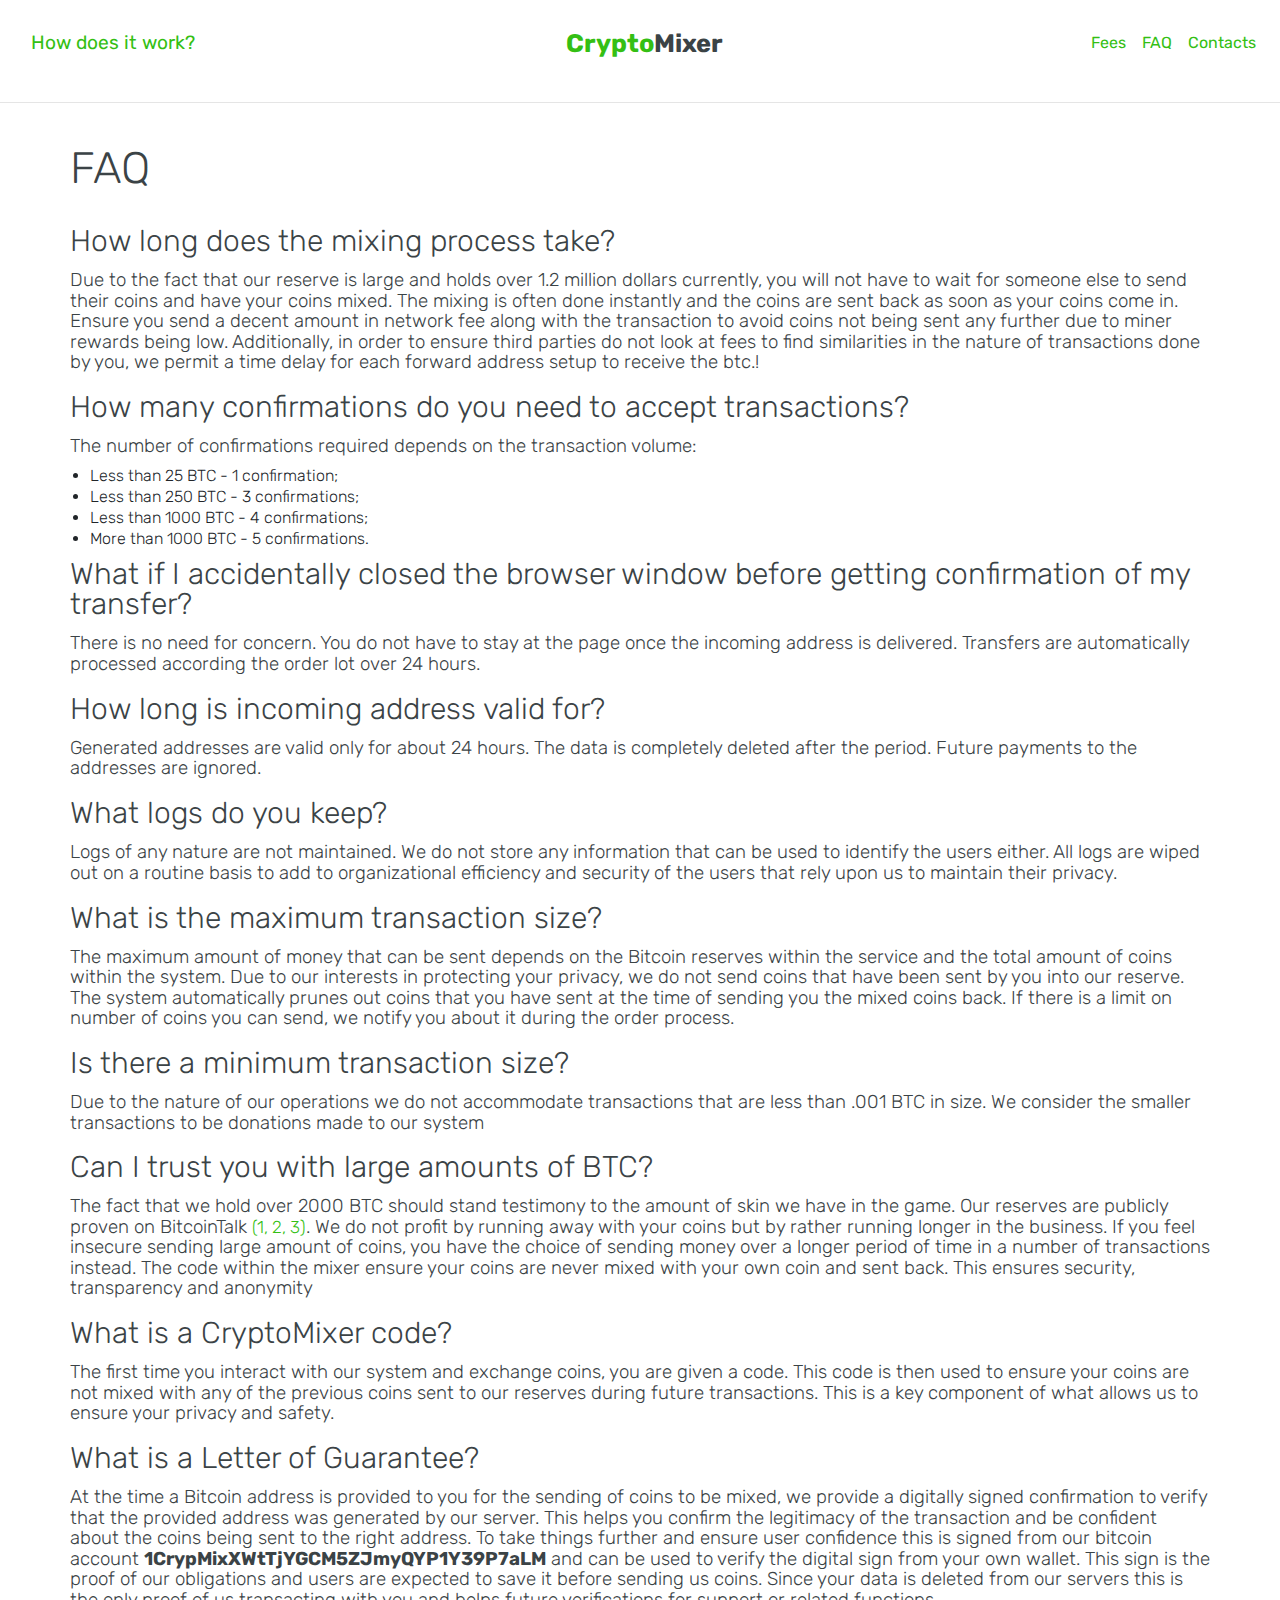
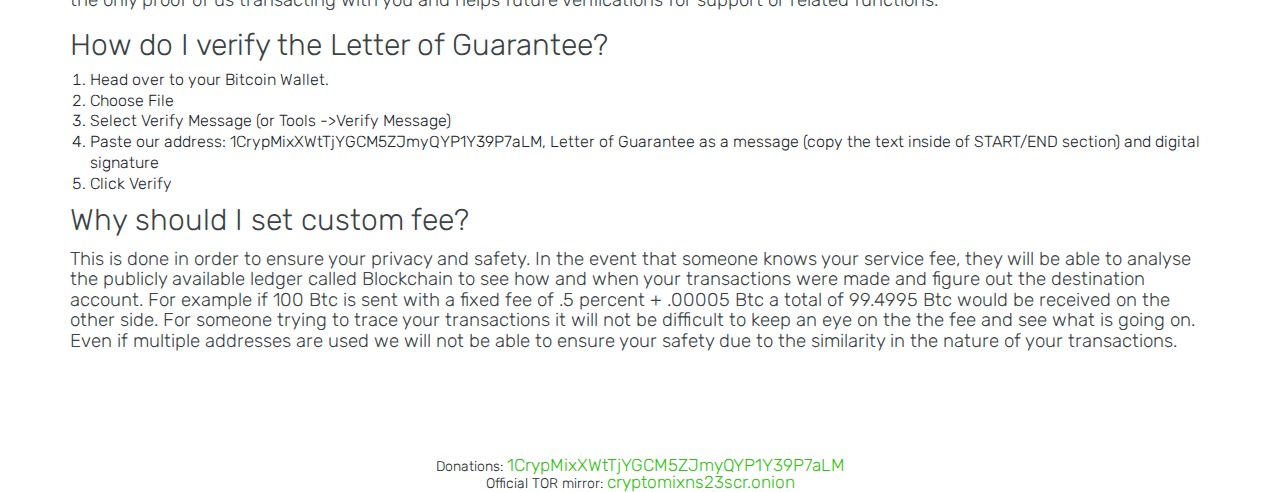
==== faq.html @ e3369b70 "bitcoin" ====
<!DOCTYPE html>
<html lang="en">
<head>
  <meta charset="UTF-8">
  <meta name="viewport" content="width=device-width, initial-scale=1.0">
  <meta http-equiv="X-UA-Compatible" content="ie=edge">
  <title>Bitcoin Mixer</title>
  <!--favicon-icon-->
  <link rel="shortcut icon" href="img/favicon.ico" type="image/x-icon">
<!--font-Awasome-->
<link rel="stylesheet" href="css/font-awesome.min.css">
  <!-- bootstrap style -->
  <link rel="stylesheet" href="css/bootstrap.min.css">
 <!-- My Custom css stylesheet -->
 <link rel="stylesheet" href="css/style.css">
</head>
<body>
    <nav class="navbar navbar-expand-lg navbar-white bg-white py-2 ">
        <div class="col-lg-5 header-tittle">
          <a href="#" class="d-none d-lg-block">How does it work?</a>
        </div>
        <div class="col-lg-2 col-sm-12 my-header">
          <a class="navbar-brand " href="index.html"><span class="green">Crypto</span><span>Mixer</span></a>
          <button class="navbar-toggler" type="button" data-toggle="collapse" data-target="#navbarNab">
            <span> <i class="fa fa-bars"></i></span>
        </button>
        </div>
          <div class=" collapse navbar-collapse" id="navbarNab">
            <hr>
            <ul class="navbar-nav">
              <li class="nav-item why">
                <a class="nav-link" href="how.html">How does it work? </a>
              </li>
              <li class="nav-item why">
                <a class="nav-link" href="why.html">Why should I mix my coins</a>
              </li>
              <li class="nav-item ">
                <a class="nav-link" href="fee.html">Fees</a>
              </li>
              <li class="nav-item">
                <a class="nav-link" href="faq.html">FAQ</a>
              </li>
              <li class="nav-item">
                <a class="nav-link" href="#">Contacts</a>
              </li>
            </ul>
          </div>
      </nav>
<hr>    
  <!-- Why-Page-Header-Section -->
<div id="why-page-header">
    <div class="container width">
        <div class="row">
            <h1 class="heading">FAQ</h1>
            
            <div class="tittlee">
                <h2> How long does the mixing process take?</h2>
                <p class="seo1">
                    Due to the fact that our reserve is large and holds over 1.2 million dollars currently, you will not have to wait for someone else to send their coins and have your coins mixed. The mixing is often done instantly and the coins are sent back as soon as your coins come in. Ensure you send a decent amount in network fee along with the transaction to avoid coins not being sent any further due to miner rewards being low. Additionally, in order to ensure third parties do not look at fees to find similarities in the nature of transactions done by you, we permit a time delay for each forward address setup to receive the btc.!
                </p>
            </div>
            <div class="tittlee">
                <h2> How many confirmations do you need to accept transactions?</h2>
                <p class="seo1">
                    The number of confirmations required depends on the transaction volume: 
                </p>
                <div class="ul">
                    <ul class="">
                        <li>Less than 25 BTC - 1 confirmation;</li>
                        <li>Less than 250 BTC - 3 confirmations;</li>
                        <li>Less than 1000 BTC - 4 confirmations;</li>
                        <li>More than 1000 BTC - 5 confirmations.</li>
                    </ul>
                </div>
            </div>
            <div class="tittlee">
                <h2>What if I accidentally closed the browser window before getting confirmation of my transfer?</h2>
                <p class="seo1">
                    There is no need for concern. You do not have to stay at the page once the incoming address is delivered. Transfers are automatically processed according the order lot over 24 hours. 
                </p>
            </div>
            <div class="tittlee">
                <h2>How long is incoming address valid for?</h2>
                <p class="seo1">
                    Generated addresses are valid only for about 24 hours. The data is completely deleted after the period. Future payments to the addresses are ignored.
                </p>
            </div>
            <div class="tittlee">
                <h2>What logs do you keep?</h2>
                <p class="seo1">
                    Logs of any nature are not maintained. We do not store any information that can be used to identify the users either. All logs are wiped out on a routine basis to add to organizational efficiency and security of the users that rely upon us to maintain their privacy.
                </p>
            </div>
            <div class="tittlee">
                <h2>What is the maximum transaction size?</h2>
                <p class="seo1">
                    The maximum amount of money that can be sent depends on the Bitcoin reserves within the service and the total amount of coins within the system. Due to our interests in protecting your privacy, we do not send coins that have been sent by you into our reserve. The system automatically prunes out coins that you have sent at the time of sending you the mixed coins back. If there is a limit on number of coins you can send, we notify you about it during the order process.
                </p>
            </div>
            <div class="tittlee">
                <h2>Is there a minimum transaction size?</h2>
                <p class="seo1">
                    Due to the nature of our operations we do not accommodate transactions that are less than .001 BTC in size. We consider the smaller transactions to be donations made to our system
                </p>
            </div>
            <div class="tittlee">
                <h2>Can I trust you with large amounts of BTC?</h2>
                <p class="seo1">
                    The fact that we hold over 2000 BTC should stand testimony to the amount of skin we have in the game. Our reserves are publicly proven on BitcoinTalk <a href="" class="link">(1, 2, 3)</a>. We do not profit by running away with your coins but by rather running longer in the business. If you feel insecure sending large amount of coins, you have the choice of sending money over a longer period of time in a number of transactions instead. The code within the mixer ensure your coins are never mixed with your own coin and sent back. This ensures security, transparency and anonymity
                </p>
            </div>
            <div class="tittlee">
                <h2>What is a CryptoMixer code?</h2>
                <p class="seo1">
                    The first time you interact with our system and exchange coins, you are given a code. This code is then used to ensure your coins are not mixed with any of the previous coins sent to our reserves during future transactions. This is a key component of what allows us to ensure your privacy and safety.
                </p>
            </div>
            <div class="tittlee">
                <h2>What is a Letter of Guarantee?</h2>
                <p class="seo1">
                    At the time a Bitcoin address is provided to you for the sending of coins to be mixed, we provide a digitally signed confirmation to verify that the provided address was generated by our server. This helps you confirm the legitimacy of the transaction and be confident about the coins being sent to the right address. To take things further and ensure user confidence this is signed from our bitcoin account <span class="font-weight-bold">1CrypMixXWtTjYGCM5ZJmyQYP1Y39P7aLM</span> and can be used to verify the digital sign from your own wallet. This sign is the proof of our obligations and users are expected to save it before sending us coins. Since your data is deleted from our servers this is the only proof of us transacting with you and helps future verifications for support or related functions.
                </p>
            </div>
            <div class="tittlee">
                <h2>How do I verify the Letter of Guarantee?</h2>
                <div class="one">
                    <ol>
                        <li>Head over to your Bitcoin Wallet.</li>
                        <li>Choose File</li>
                        <li>Select Verify Message (or Tools ->Verify Message)</li>
                        <li>Paste our address: 1CrypMixXWtTjYGCM5ZJmyQYP1Y39P7aLM, Letter of Guarantee as a message (copy the text inside of START/END section) and digital signature</li>
                        <li>Click Verify</li>
                    </ol>
                </div>
            </div>
            <div class="tittlee">
                <h2>Why should I set custom fee?</h2>
                <p class="seo1">
                    This is done in order to ensure your privacy and safety. In the event that someone knows your service fee, they will be able to analyse the publicly available ledger called Blockchain to see how and when your transactions were made and figure out the destination account. For example if 100 Btc is sent with a fixed fee of .5 percent + .00005 Btc a total of 99.4995 Btc would be received on the other side. For someone trying to trace your transactions it will not be difficult to keep an eye on the the fee and see what is going on. Even if multiple addresses are used we will not be able to ensure your safety due to the similarity in the nature of your transactions.
                </p>
            </div>
        </div>

    </div>
</div>

<!-- Main Container Start -->







 <!-- end of container -->
 <footer class="text-center px-2 mt-5 pt-5">
   <p class="footer-3">Donations: <a href="" class="link">1CrypMixXWtTjYGCM5ZJmyQYP1Y39P7aLM</a></p>
   <p class="footer-3">Official TOR mirror: <a href="" class="link">cryptomixns23scr.onion</a></p>
 </footer>













  <!-- bootstrap javascript style -->
  <script src="https://code.jquery.com/jquery-3.5.1.slim.min.js" integrity="sha384-DfXdz2htPH0lsSSs5nCTpuj/zy4C+OGpamoFVy38MVBnE+IbbVYUew+OrCXaRkfj" crossorigin="anonymous"></script>
  <script src="https://cdn.jsdelivr.net/npm/popper.js@1.16.1/dist/umd/popper.min.js" integrity="sha384-9/reFTGAW83EW2RDu2S0VKaIzap3H66lZH81PoYlFhbGU+6BZp6G7niu735Sk7lN" crossorigin="anonymous"></script>
  <script src="https://stackpath.bootstrapcdn.com/bootstrap/4.5.2/js/bootstrap.min.js" integrity="sha384-B4gt1jrGC7Jh4AgTPSdUtOBvfO8shuf57BaghqFfPlYxofvL8/KUEfYiJOMMV+rV" crossorigin="anonymous"></script>
</body>
</html>
---- css/style.css ----
@import url("https://fonts.googleapis.com/css2?family=Rubik:ital,wght@0,300;0,400;0,500;0,700;0,900;1,300;1,400;1,500;1,700;1,900&display=swap");
html, body, div, span, applet, object, iframe,
h1, h2, h3, h4, h5, h6, p, blockquote, pre,
a, abbr, acronym, address, big, cite, code,
del, dfn, em, img, ins, kbd, q, s, samp,
small, strike, strong, sub, sup, tt, var,
b, u, i, center,
dl, dt, dd, ol, ul, li,
fieldset, form, label, legend,
table, caption, tbody, tfoot, thead, tr, th, td,
article, aside, canvas, details, embed,
figure, figcaption, footer, header, hgroup,
menu, nav, output, ruby, section, summary,
time, mark, audio, video {
  margin: 0;
  padding: 0;
  border: 0;
  font-size: 100%;
  font: inherit;
  vertical-align: baseline; }

/* HTML5 display-role reset for older browsers */
article, aside, details, figcaption, figure,
footer, header, hgroup, menu, nav, section {
  display: block; }

body {
  line-height: 1; }

ol, ul {
  list-style: none; }

blockquote, q {
  quotes: none; }

blockquote:before, blockquote:after,
q:before, q:after {
  content: '';
  content: none; }

table {
  border-collapse: collapse;
  border-spacing: 0; }

#why-page-header .seo1 {
  color: #3b4346;
  font-size: 14pt;
  margin-bottom: 7pt;
  margin-top: 14px;
  line-height: 1.1;
  font-weight: 300 !important; }

.tittlee h2 {
  margin-top: 10px;
  margin-bottom: 10px;
  color: #3b4346;
  font-weight: 300;
  font-size: 30px; }

.ul ul {
  list-style-type: disc;
  padding-left: 20px; }
  .ul ul li {
    font-size: 12pt;
    font-weight: 300;
    line-height: 1.3; }

.one ol {
  list-style-type: one;
  padding-left: 20px; }
  .one ol li {
    font-size: 12pt;
    font-weight: 300;
    line-height: 1.3; }

html, body, div, span, applet, object, iframe,
h1, h2, h3, h4, h5, h6, p, blockquote, pre,
a, abbr, acronym, address, big, cite, code,
del, dfn, em, img, ins, kbd, q, s, samp,
small, strike, strong, sub, sup, tt, var,
b, u, i, center,
dl, dt, dd, ol, ul, li,
fieldset, form, label, legend,
table, caption, tbody, tfoot, thead, tr, th, td,
article, aside, canvas, details, embed,
figure, figcaption, footer, header, hgroup,
menu, nav, output, ruby, section, summary,
time, mark, audio, video {
  margin: 0;
  padding: 0;
  border: 0;
  font-size: 100%;
  font: inherit;
  vertical-align: baseline; }

/* HTML5 display-role reset for older browsers */
article, aside, details, figcaption, figure,
footer, header, hgroup, menu, nav, section {
  display: block; }

body {
  line-height: 1; }

blockquote, q {
  quotes: none; }

blockquote:before, blockquote:after,
q:before, q:after {
  content: '';
  content: none; }

table {
  border-collapse: collapse;
  border-spacing: 0; }

body {
  font-family: 'Rubik';
  font-size: 14px;
  font-weight: 300; }

.link {
  color: #34bf14; }

/* Navbar Start */
.navbar {
  font-size: 1.2rem;
  font-weight: 400;
  line-height: 50px;
  position: relative;
  text-align: right; }

.fa {
  color: #888;
  border-radius: 5px;
  padding: 5px 20px;
  transition: .5s; }

.fa:hover {
  background: rgba(228, 207, 207, 0.5); }

button:focus {
  outline: 0px dotted; }

.my-header button {
  position: absolute;
  right: 0;
  margin-top: 0;
  margin-bottom: 0;
  top: 20%;
  font-size: 25px; }

.navbar-brand {
  position: relative;
  font-weight: bold;
  color: #3b4346;
  font-size: 19pt;
  float: none;
  display: block;
  text-align: center;
  padding: 10px 15px; }

.navbar-brand .green {
  color: #34bf14;
  font-weight: bold; }

.navbar-brand span {
  color: #3b4346;
  font-weight: bold; }

.header-tittle {
  text-align: left; }

.header-tittle a {
  color: #34bf14; }

.nav-link {
  color: #34bf14;
  font-size: 12pt;
  padding: 0; }

a:hover {
  text-decoration: none;
  color: #3b4346; }

.why {
  display: none; }

/* Navbar End */
/* Heading-section-Start */
.heading {
  font-size: 33pt;
  text-align: center;
  color: #3b4346;
  font-weight: 300;
  margin: 20pt 0 20pt; }

.heading-tittle {
  font-weight: bold;
  font-size: 12pt;
  margin-bottom: 20pt;
  color: #3b4346; }

.heading-tittle a {
  color: #34bf14; }

.discription {
  font-weight: 300;
  font-size: 12pt;
  margin-bottom: 15pt;
  line-height: 1.5;
  font-size: 13pt; }

.discription a {
  color: #34bf14; }

.link {
  color: #34bf14;
  font-size: 13pt; }

.my-btn {
  background-color: #34bf14;
  padding: 1.1rem 3rem;
  font-size: 1.2rem;
  border-radius: 50px;
  text-transform: uppercase;
  transition: .5s; }

.my-btn:hover {
  background-color: #3b4346; }

.tittle1 {
  font-size: 24px;
  color: #3b4346;
  font-weight: 300;
  margin-top: 20px;
  margin-bottom: 10px; }

.seo {
  margin: 0 0 10px;
  color: #3b4346;
  font-size: 10pt !important;
  margin-bottom: 10pt !important;
  font-weight: 300; }

.seo1 {
  color: #3b4346;
  font-weight: bold;
  font-size: 12pt;
  margin-bottom: 7pt;
  margin-top: 14px; }

.august {
  color: #3b4346;
  font-weight: 500;
  font-size: 12pt;
  margin-bottom: 7pt;
  margin-top: 14px; }

.my-content li {
  font-size: 10pt !important;
  margin-bottom: 5px; }

.my-content li::before {
  content: '';
  display: inline-block;
  height: 11px;
  background-image: url("../img/check.svg");
  background-size: contain;
  background-repeat: no-repeat;
  padding-left: 18px; }

.strong {
  color: #3b4346;
  font-weight: 500;
  font-size: 12pt;
  margin-bottom: 7pt;
  margin-top: 14px; }

.strong::before {
  content: '';
  display: inline-block;
  height: 11px;
  background-image: url("../img/check.svg");
  background-size: contain;
  background-repeat: no-repeat;
  padding-left: 18px; }

/* Footer-Section */
.footer-p {
  color: #adb1b6; }

/*Heading Section End */
@media (max-width: 992px) {
  .why {
    display: block; } }
@media (max-width: 768px) {
  .heading {
    font-size: 25pt; } }

/*# sourceMappingURL=style.css.map */
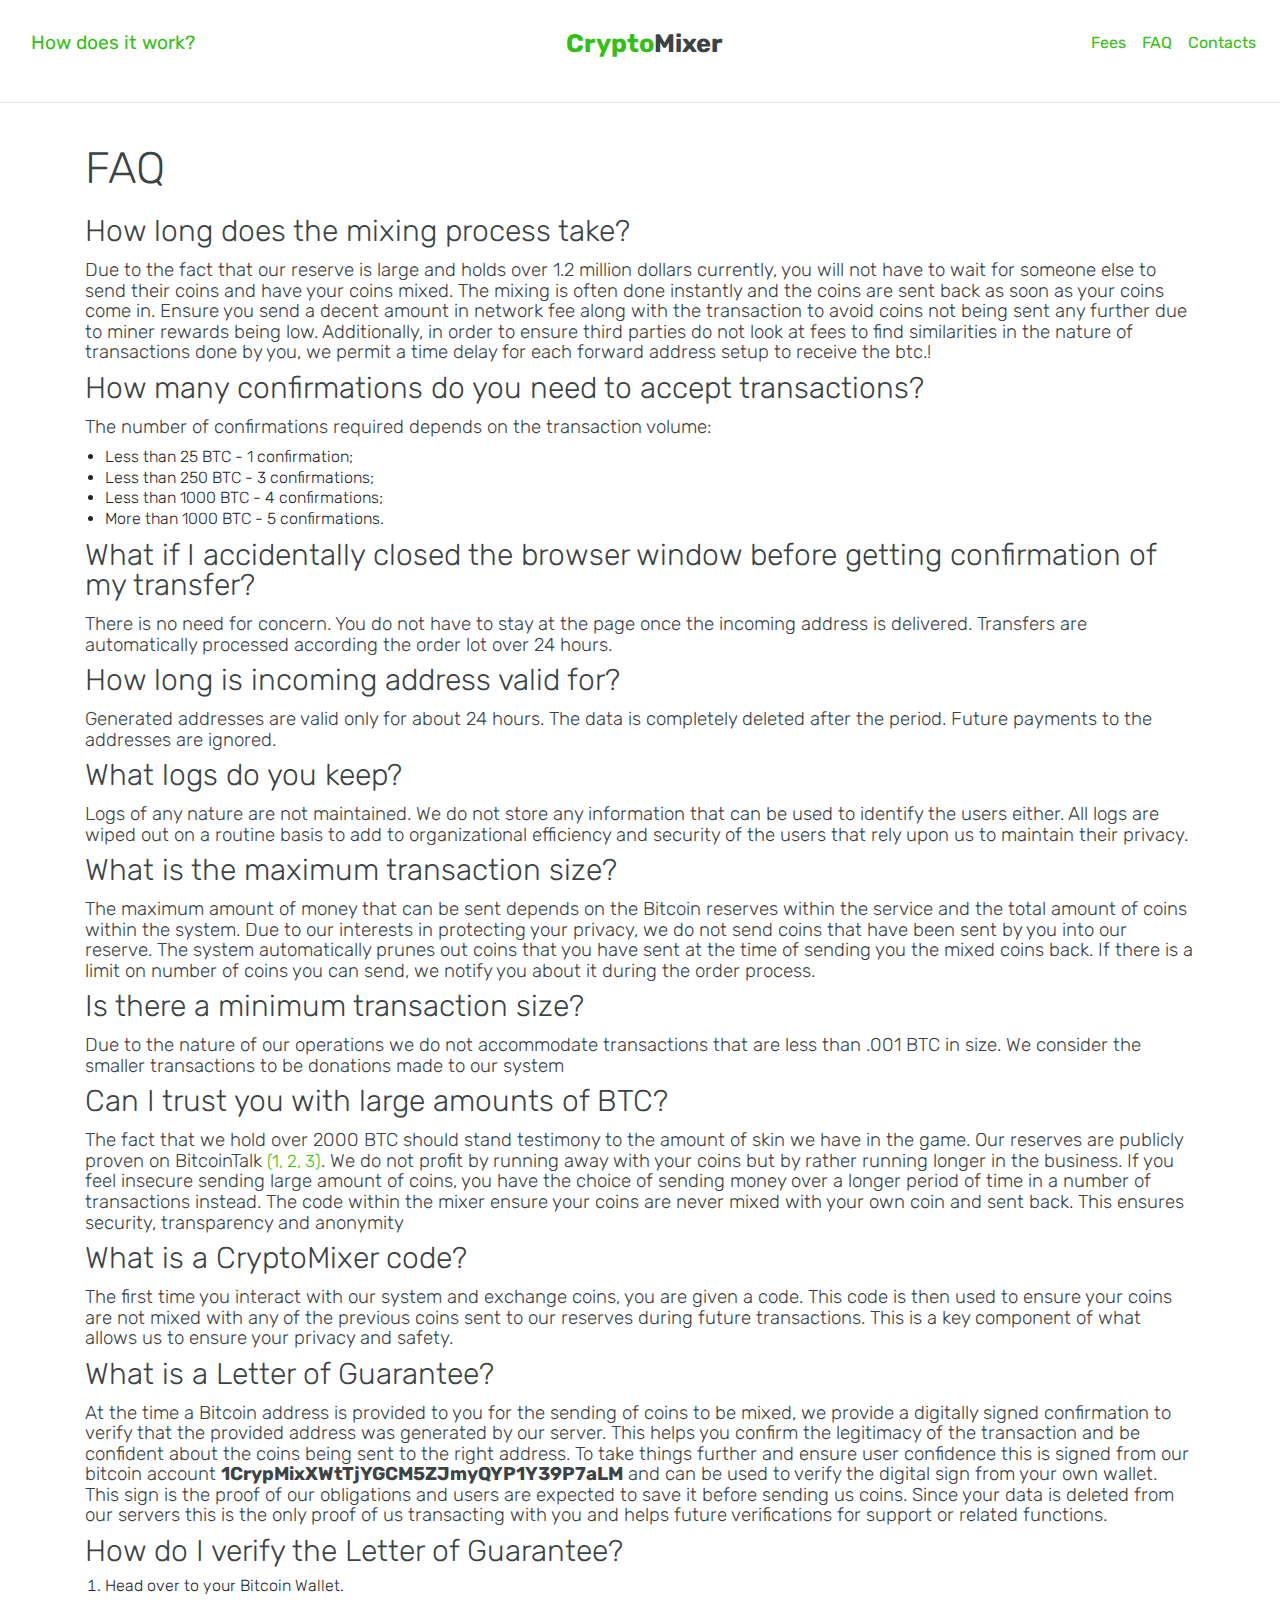
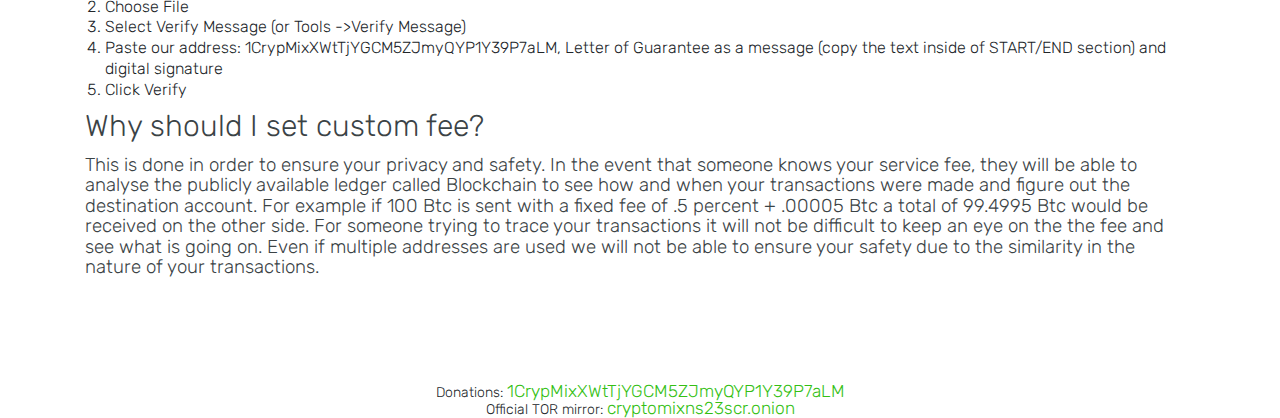
==== commit b4c33b08: "Update faq.html" ====
--- a/faq.html
+++ b/faq.html
@@ -51,93 +51,94 @@
 <div id="why-page-header">
     <div class="container width">
         <div class="row">
-            <h1 class="heading">FAQ</h1>
-            
-            <div class="tittlee">
-                <h2> How long does the mixing process take?</h2>
-                <p class="seo1">
-                    Due to the fact that our reserve is large and holds over 1.2 million dollars currently, you will not have to wait for someone else to send their coins and have your coins mixed. The mixing is often done instantly and the coins are sent back as soon as your coins come in. Ensure you send a decent amount in network fee along with the transaction to avoid coins not being sent any further due to miner rewards being low. Additionally, in order to ensure third parties do not look at fees to find similarities in the nature of transactions done by you, we permit a time delay for each forward address setup to receive the btc.!
-                </p>
-            </div>
-            <div class="tittlee">
-                <h2> How many confirmations do you need to accept transactions?</h2>
-                <p class="seo1">
-                    The number of confirmations required depends on the transaction volume: 
-                </p>
-                <div class="ul">
-                    <ul class="">
-                        <li>Less than 25 BTC - 1 confirmation;</li>
-                        <li>Less than 250 BTC - 3 confirmations;</li>
-                        <li>Less than 1000 BTC - 4 confirmations;</li>
-                        <li>More than 1000 BTC - 5 confirmations.</li>
-                    </ul>
+            <div class="col">
+                <h1 class="heading text-left">FAQ</h1>
+                <div class="tittlee">
+                    <h2> How long does the mixing process take?</h2>
+                    <p class="seo1">
+                        Due to the fact that our reserve is large and holds over 1.2 million dollars currently, you will not have to wait for someone else to send their coins and have your coins mixed. The mixing is often done instantly and the coins are sent back as soon as your coins come in. Ensure you send a decent amount in network fee along with the transaction to avoid coins not being sent any further due to miner rewards being low. Additionally, in order to ensure third parties do not look at fees to find similarities in the nature of transactions done by you, we permit a time delay for each forward address setup to receive the btc.!
+                    </p>
                 </div>
-            </div>
-            <div class="tittlee">
-                <h2>What if I accidentally closed the browser window before getting confirmation of my transfer?</h2>
-                <p class="seo1">
-                    There is no need for concern. You do not have to stay at the page once the incoming address is delivered. Transfers are automatically processed according the order lot over 24 hours. 
-                </p>
-            </div>
-            <div class="tittlee">
-                <h2>How long is incoming address valid for?</h2>
-                <p class="seo1">
-                    Generated addresses are valid only for about 24 hours. The data is completely deleted after the period. Future payments to the addresses are ignored.
-                </p>
-            </div>
-            <div class="tittlee">
-                <h2>What logs do you keep?</h2>
-                <p class="seo1">
-                    Logs of any nature are not maintained. We do not store any information that can be used to identify the users either. All logs are wiped out on a routine basis to add to organizational efficiency and security of the users that rely upon us to maintain their privacy.
-                </p>
-            </div>
-            <div class="tittlee">
-                <h2>What is the maximum transaction size?</h2>
-                <p class="seo1">
-                    The maximum amount of money that can be sent depends on the Bitcoin reserves within the service and the total amount of coins within the system. Due to our interests in protecting your privacy, we do not send coins that have been sent by you into our reserve. The system automatically prunes out coins that you have sent at the time of sending you the mixed coins back. If there is a limit on number of coins you can send, we notify you about it during the order process.
-                </p>
-            </div>
-            <div class="tittlee">
-                <h2>Is there a minimum transaction size?</h2>
-                <p class="seo1">
-                    Due to the nature of our operations we do not accommodate transactions that are less than .001 BTC in size. We consider the smaller transactions to be donations made to our system
-                </p>
-            </div>
-            <div class="tittlee">
-                <h2>Can I trust you with large amounts of BTC?</h2>
-                <p class="seo1">
-                    The fact that we hold over 2000 BTC should stand testimony to the amount of skin we have in the game. Our reserves are publicly proven on BitcoinTalk <a href="" class="link">(1, 2, 3)</a>. We do not profit by running away with your coins but by rather running longer in the business. If you feel insecure sending large amount of coins, you have the choice of sending money over a longer period of time in a number of transactions instead. The code within the mixer ensure your coins are never mixed with your own coin and sent back. This ensures security, transparency and anonymity
-                </p>
-            </div>
-            <div class="tittlee">
-                <h2>What is a CryptoMixer code?</h2>
-                <p class="seo1">
-                    The first time you interact with our system and exchange coins, you are given a code. This code is then used to ensure your coins are not mixed with any of the previous coins sent to our reserves during future transactions. This is a key component of what allows us to ensure your privacy and safety.
-                </p>
-            </div>
-            <div class="tittlee">
-                <h2>What is a Letter of Guarantee?</h2>
-                <p class="seo1">
-                    At the time a Bitcoin address is provided to you for the sending of coins to be mixed, we provide a digitally signed confirmation to verify that the provided address was generated by our server. This helps you confirm the legitimacy of the transaction and be confident about the coins being sent to the right address. To take things further and ensure user confidence this is signed from our bitcoin account <span class="font-weight-bold">1CrypMixXWtTjYGCM5ZJmyQYP1Y39P7aLM</span> and can be used to verify the digital sign from your own wallet. This sign is the proof of our obligations and users are expected to save it before sending us coins. Since your data is deleted from our servers this is the only proof of us transacting with you and helps future verifications for support or related functions.
-                </p>
-            </div>
-            <div class="tittlee">
-                <h2>How do I verify the Letter of Guarantee?</h2>
-                <div class="one">
-                    <ol>
-                        <li>Head over to your Bitcoin Wallet.</li>
-                        <li>Choose File</li>
-                        <li>Select Verify Message (or Tools ->Verify Message)</li>
-                        <li>Paste our address: 1CrypMixXWtTjYGCM5ZJmyQYP1Y39P7aLM, Letter of Guarantee as a message (copy the text inside of START/END section) and digital signature</li>
-                        <li>Click Verify</li>
-                    </ol>
+                <div class="tittlee">
+                    <h2> How many confirmations do you need to accept transactions?</h2>
+                    <p class="seo1">
+                        The number of confirmations required depends on the transaction volume: 
+                    </p>
+                    <div class="ul">
+                        <ul class="">
+                            <li>Less than 25 BTC - 1 confirmation;</li>
+                            <li>Less than 250 BTC - 3 confirmations;</li>
+                            <li>Less than 1000 BTC - 4 confirmations;</li>
+                            <li>More than 1000 BTC - 5 confirmations.</li>
+                        </ul>
+                    </div>
                 </div>
-            </div>
-            <div class="tittlee">
-                <h2>Why should I set custom fee?</h2>
-                <p class="seo1">
-                    This is done in order to ensure your privacy and safety. In the event that someone knows your service fee, they will be able to analyse the publicly available ledger called Blockchain to see how and when your transactions were made and figure out the destination account. For example if 100 Btc is sent with a fixed fee of .5 percent + .00005 Btc a total of 99.4995 Btc would be received on the other side. For someone trying to trace your transactions it will not be difficult to keep an eye on the the fee and see what is going on. Even if multiple addresses are used we will not be able to ensure your safety due to the similarity in the nature of your transactions.
-                </p>
+                <div class="tittlee">
+                    <h2>What if I accidentally closed the browser window before getting confirmation of my transfer?</h2>
+                    <p class="seo1">
+                        There is no need for concern. You do not have to stay at the page once the incoming address is delivered. Transfers are automatically processed according the order lot over 24 hours. 
+                    </p>
+                </div>
+                <div class="tittlee">
+                    <h2>How long is incoming address valid for?</h2>
+                    <p class="seo1">
+                        Generated addresses are valid only for about 24 hours. The data is completely deleted after the period. Future payments to the addresses are ignored.
+                    </p>
+                </div>
+                <div class="tittlee">
+                    <h2>What logs do you keep?</h2>
+                    <p class="seo1">
+                        Logs of any nature are not maintained. We do not store any information that can be used to identify the users either. All logs are wiped out on a routine basis to add to organizational efficiency and security of the users that rely upon us to maintain their privacy.
+                    </p>
+                </div>
+                <div class="tittlee">
+                    <h2>What is the maximum transaction size?</h2>
+                    <p class="seo1">
+                        The maximum amount of money that can be sent depends on the Bitcoin reserves within the service and the total amount of coins within the system. Due to our interests in protecting your privacy, we do not send coins that have been sent by you into our reserve. The system automatically prunes out coins that you have sent at the time of sending you the mixed coins back. If there is a limit on number of coins you can send, we notify you about it during the order process.
+                    </p>
+                </div>
+                <div class="tittlee">
+                    <h2>Is there a minimum transaction size?</h2>
+                    <p class="seo1">
+                        Due to the nature of our operations we do not accommodate transactions that are less than .001 BTC in size. We consider the smaller transactions to be donations made to our system
+                    </p>
+                </div>
+                <div class="tittlee">
+                    <h2>Can I trust you with large amounts of BTC?</h2>
+                    <p class="seo1">
+                        The fact that we hold over 2000 BTC should stand testimony to the amount of skin we have in the game. Our reserves are publicly proven on BitcoinTalk <a href="" class="link">(1, 2, 3)</a>. We do not profit by running away with your coins but by rather running longer in the business. If you feel insecure sending large amount of coins, you have the choice of sending money over a longer period of time in a number of transactions instead. The code within the mixer ensure your coins are never mixed with your own coin and sent back. This ensures security, transparency and anonymity
+                    </p>
+                </div>
+                <div class="tittlee">
+                    <h2>What is a CryptoMixer code?</h2>
+                    <p class="seo1">
+                        The first time you interact with our system and exchange coins, you are given a code. This code is then used to ensure your coins are not mixed with any of the previous coins sent to our reserves during future transactions. This is a key component of what allows us to ensure your privacy and safety.
+                    </p>
+                </div>
+                <div class="tittlee">
+                    <h2>What is a Letter of Guarantee?</h2>
+                    <p class="seo1">
+                        At the time a Bitcoin address is provided to you for the sending of coins to be mixed, we provide a digitally signed confirmation to verify that the provided address was generated by our server. This helps you confirm the legitimacy of the transaction and be confident about the coins being sent to the right address. To take things further and ensure user confidence this is signed from our bitcoin account <span class="font-weight-bold">1CrypMixXWtTjYGCM5ZJmyQYP1Y39P7aLM</span> and can be used to verify the digital sign from your own wallet. This sign is the proof of our obligations and users are expected to save it before sending us coins. Since your data is deleted from our servers this is the only proof of us transacting with you and helps future verifications for support or related functions.
+                    </p>
+                </div>
+                <div class="tittlee">
+                    <h2>How do I verify the Letter of Guarantee?</h2>
+                    <div class="one">
+                        <ol>
+                            <li>Head over to your Bitcoin Wallet.</li>
+                            <li>Choose File</li>
+                            <li>Select Verify Message (or Tools ->Verify Message)</li>
+                            <li>Paste our address: 1CrypMixXWtTjYGCM5ZJmyQYP1Y39P7aLM, Letter of Guarantee as a message (copy the text inside of START/END section) and digital signature</li>
+                            <li>Click Verify</li>
+                        </ol>
+                    </div>
+                </div>
+                <div class="tittlee">
+                    <h2>Why should I set custom fee?</h2>
+                    <p class="seo1">
+                        This is done in order to ensure your privacy and safety. In the event that someone knows your service fee, they will be able to analyse the publicly available ledger called Blockchain to see how and when your transactions were made and figure out the destination account. For example if 100 Btc is sent with a fixed fee of .5 percent + .00005 Btc a total of 99.4995 Btc would be received on the other side. For someone trying to trace your transactions it will not be difficult to keep an eye on the the fee and see what is going on. Even if multiple addresses are used we will not be able to ensure your safety due to the similarity in the nature of your transactions.
+                    </p>
+                </div>
             </div>
         </div>
 
